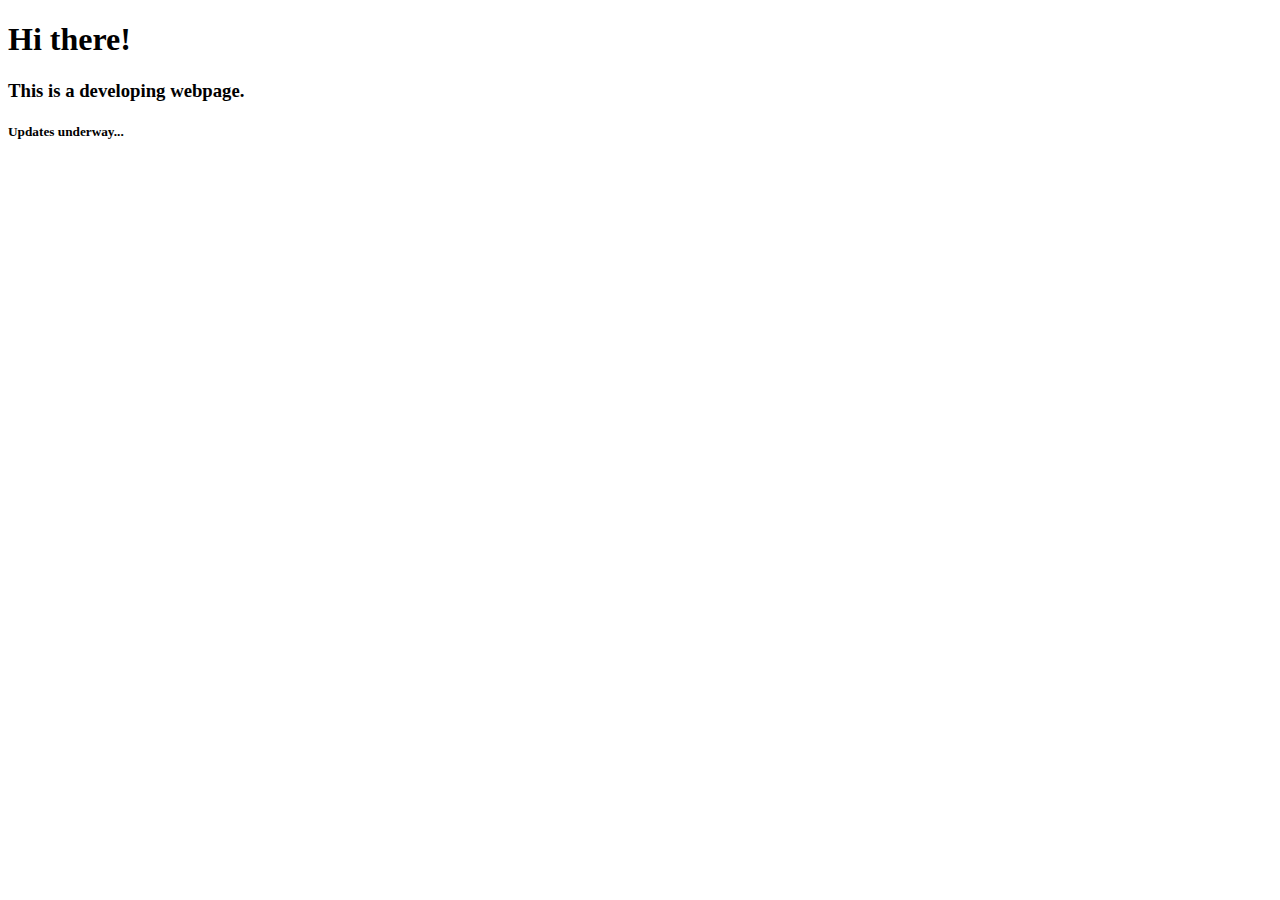
==== index.html @ 64f4219c "Initial commit" ====
<!DOCTYPE html>
<html lang="en">
<head>
    <meta charset="UTF-8">
    <meta name="viewport" content="width=device-width, initial-scale=1.0">
    <title>Dumpala Sai Kiran | Portfolio</title>
</head>
<body>
    <h1>Hi there!</h1>
    <h3>This is a developing webpage.</h3>
    <h5>Updates underway...</h5>
</body>
</html>
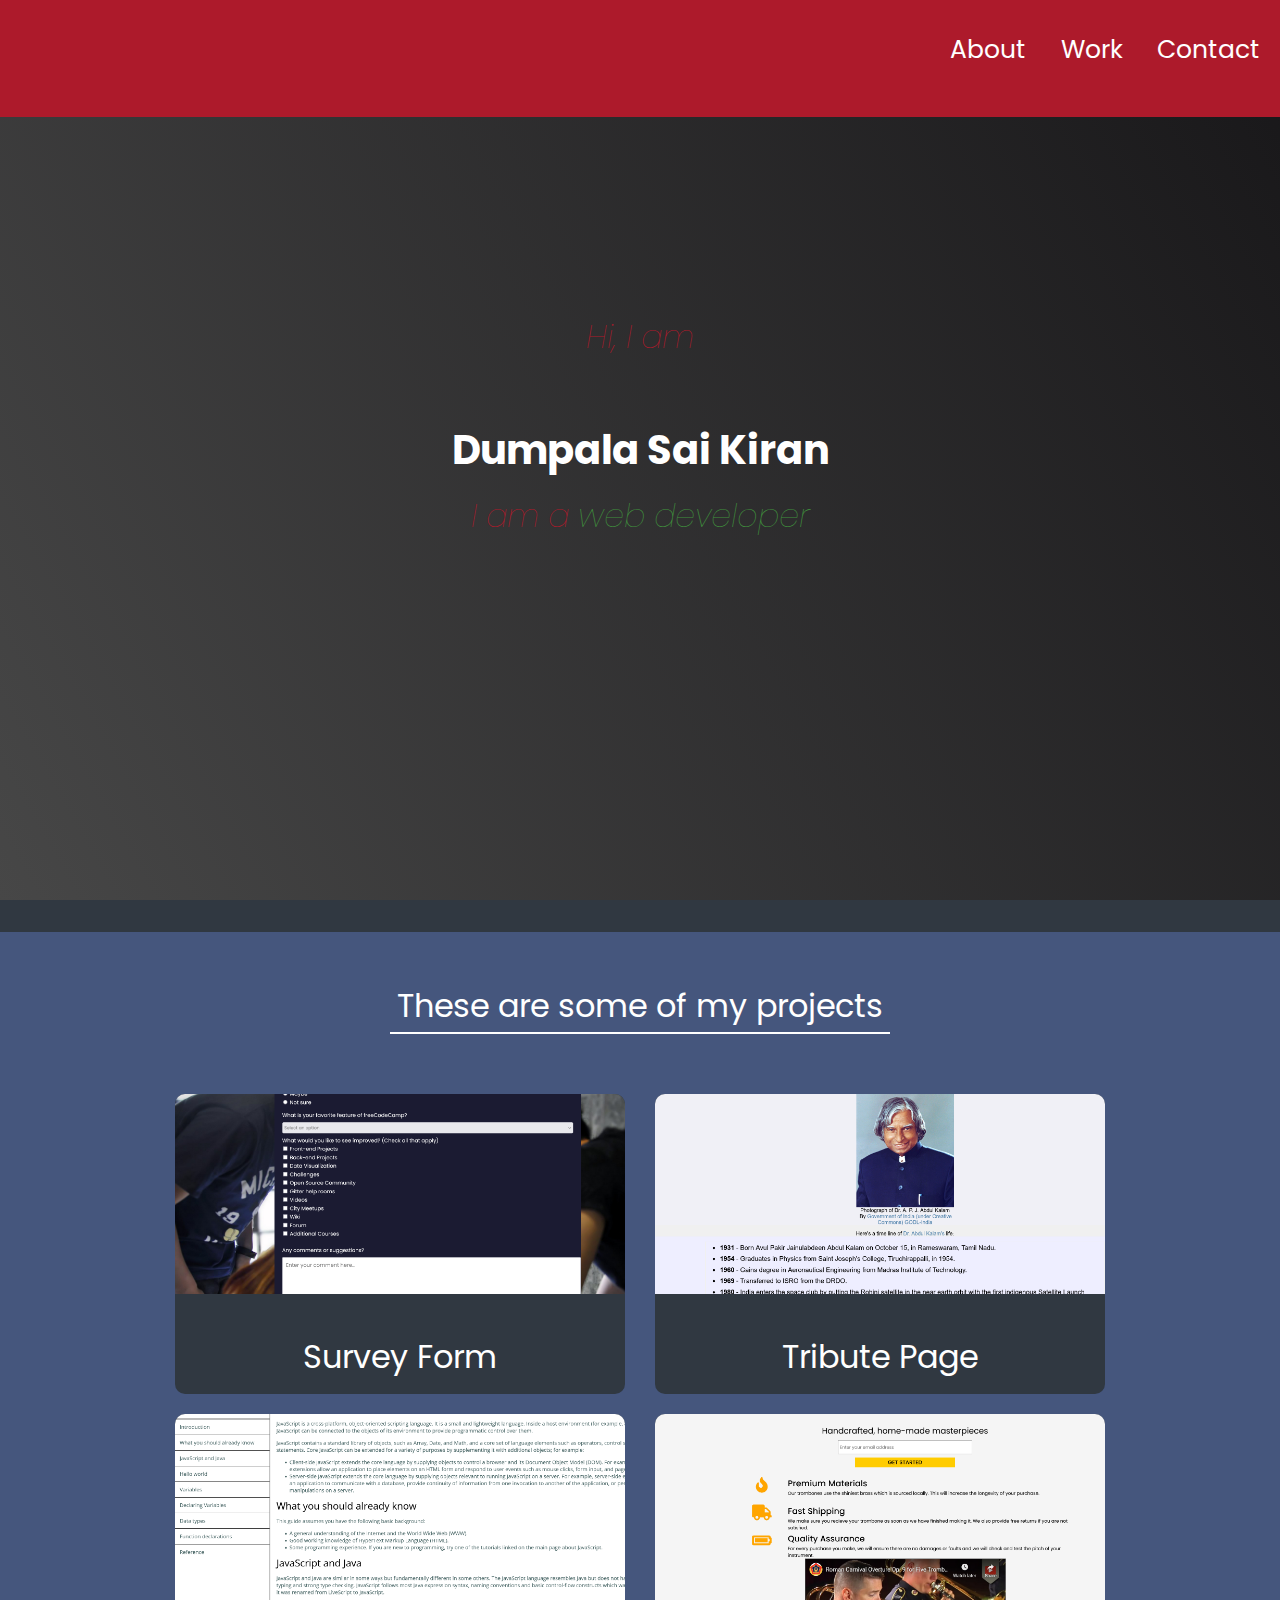
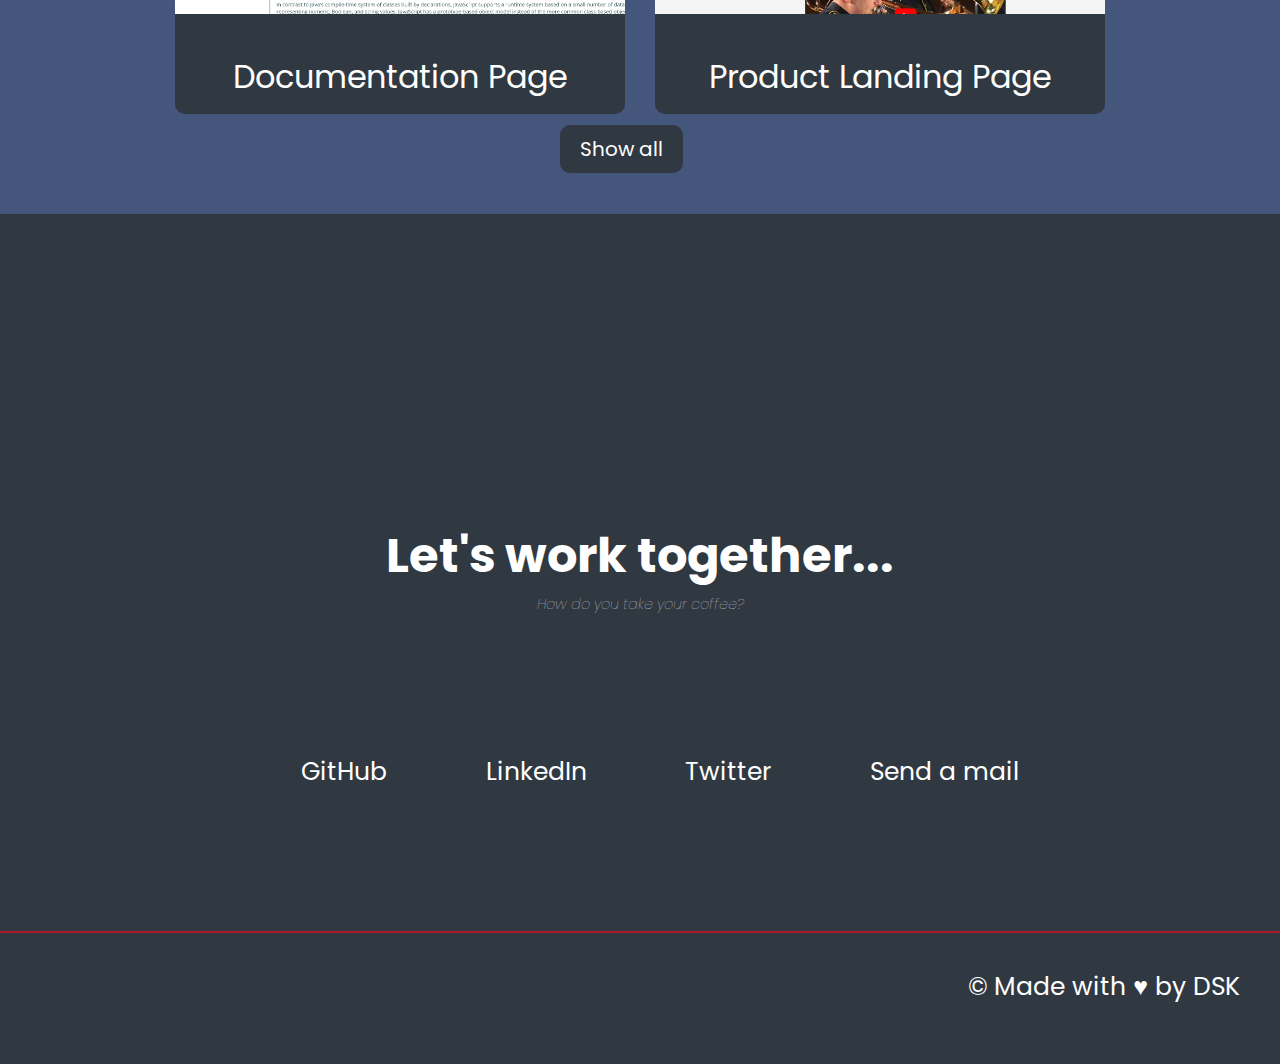
==== commit 7f28204b: "Initial Page" ====
--- a/index.html
+++ b/index.html
@@ -1,13 +1,117 @@
-<!DOCTYPE html>
-<html lang="en">
-<head>
-    <meta charset="UTF-8">
-    <meta name="viewport" content="width=device-width, initial-scale=1.0">
-    <title>Dumpala Sai Kiran | Portfolio</title>
-</head>
-<body>
-    <h1>Hi there!</h1>
-    <h3>This is a developing webpage.</h3>
-    <h5>Updates underway...</h5>
-</body>
+<!DOCTYPE html>
+<html lang="en">
+
+<head>
+    <title>Personal Portfolio</title>
+    <meta charset="UTF-8">
+    <meta name="viewport" content="width=device-width; initial-scale=1.0">
+    <link rel="stylesheet" href="./styles.css">
+    <link rel="preconnect" href="https://fonts.googleapis.com">
+    <link rel="preconnect" href="https://fonts.gstatic.com" crossorigin>
+    <link
+        href="https://fonts.googleapis.com/css2?family=Poppins:ital,wght@0,300;0,400;0,500;0,600;0,700;1,300;1,400;1,500&display=swap"
+        rel="stylesheet">
+    <link rel="stylesheet" href="https://use.fontawesome.com/releases/v5.8.2/css/all.css"
+        integrity="sha384-oS3vJWv+0UjzBfQzYUhtDYW+Pj2yciDJxpsK1OYPAYjqT085Qq/1cq5FLXAZQ7Ay" crossorigin="anonymous" />
+</head>
+
+<body>
+    <div id="container">
+
+        <!-- navbar -->
+        <header id="header">
+            <navbar id="navbar">
+                <div id="hamburger">
+                    <span class="bar"></span>
+                    <span class="bar"></span>
+                    <span class="bar"></span>
+                </div>
+                
+                <ul>
+                    <li><a href="#welcome-section">About</a></li>
+                    <li><a href="#projects">Work</a></li>
+                    <li><a href="#contact">Contact</a></li>
+                </ul>
+            </navbar>
+
+            <!-- <div id="hamburger">
+                <span class="bar"></span>
+                <span class="bar"></span>
+                <span class="bar"></span>
+            </div> -->
+        </header>
+
+        <!-- welcome starts -->
+        <div id="welcome-section">
+            <p>Hi, I am</p>
+            <h1>Dumpala Sai Kiran</h1>
+            <p>I am a <span id="role">web developer</span></p>
+        </div>
+
+        <!-- projects -->
+        <div id="projects">
+            <p class="projects-heading">These are some of my projects</p>
+            <div class="underline"></div>
+
+            <div id="projects-grid">
+                <div class="project-tile"><a href="" target="_blank">
+                        <img src="./assets/Survey-Form.png" alt="Survey Form">
+                        <p class="project-description">Survey Form</p>
+                    </a>
+                </div>
+
+                <div class="project-tile"><a href="" target="_blank">
+                        <img src="./assets/Tribute-Page.png" alt="Tribute Page">
+                        <p class="project-description">Tribute Page</p>
+                    </a></div>
+
+                <div class="project-tile"><a href="" target="_blank">
+                        <img src="./assets/Documentation-Page.png" alt="Technical Documentation Page">
+                        <p class="project-description">Documentation Page</p>
+                    </a></div>
+
+                <div class="project-tile"><a href="" target="_blank">
+                        <img src="./assets/Product-Page.png" alt="Product Landing Page">
+                        <p class="project-description">Product Landing Page</p>
+                    </a></div>
+            </div>
+
+            <a href="https://github.com/dsaikiran01/" class="show-all" target="_blank">Show all <i class="fas fa-arrow-right"></i></a>
+        </div>
+
+        <!-- contact -->
+        <div id="contact">
+            <div id="profiles">
+                <h1>Let's work together...</h1>
+                <p>How do you take your coffee?</p>
+            </div>
+            <div id="profile-links">
+                <ul>
+                    <li><a href="https://github.com/dsaikiran01/" target="_blank" id="profile-link">
+                            <i class="fab fa-github"></i> GitHub
+                        </a></li>
+                    <li><a href="https://www.linkedin.com/in/dumpalasaikiran/" target="_blank" id="profile-link">
+                            <i class="fab fa-linkedin"></i> LinkedIn
+                        </a></li>
+                    <li><a href="https://x.com/hi__dev__" target="_blank" id="profile-link">
+                            <i class="fab fa-twitter"></i> Twitter
+                        </a></li>
+                    <li><a href="mailto:dsaikiran559@gmail.com" target="_blank" id="profile-link">
+                            <i class="fas fa-at"></i> Send a mail
+                        </a></li>
+                    <!-- <li><a href="tel: #" target="_blank" id="profile-link">
+                            <i class="fas fa-mobile-alt"></i> Call me -->
+                        </a></li>
+                </ul>
+            </div>
+            <div id="gap"></div>
+            <div id="copyright">
+                <p>© Made with &#x2665; by DSK</p>
+            </div>
+        </div>
+
+    </div>
+    <script src="./script.js"></script>
+</body>
+
 </html>--- a/styles.css
+++ b/styles.css
@@ -0,0 +1,322 @@
+:root {
+  --main-red: #AD1A2B;
+  --main-text: #FFFFFF;
+  --main-gray: #303841;
+}
+
+* {
+  font-family: Poppins, "sans-serif";
+  box-sizing: border-box;
+}
+
+#header {
+  position: fixed;
+}
+
+html {
+    background-color: var(--main-gray);
+}
+
+body {
+  margin: 0;
+  padding: 0;
+}
+
+a {
+  text-decoration: none;
+  color: black;
+}
+
+li {
+  list-style: none;
+}
+
+/* navbar */
+
+#navbar {
+  position: fixed;
+  width: 100%;
+  height: 13vh;
+  display: flex;
+  justify-content: flex-end;
+  background-color: var(--main-red);
+  z-index: 9;
+}
+
+#navbar ul {
+  display: flex;
+  justify-content: space-between;
+  width: 350px;
+  font-size: 30px;
+  margin-right: 20px;
+  margin-top: 25px;
+}
+
+#navbar li a {
+  color: var(--main-text);
+  font-size: 25px;
+  border-radius: 10px;
+}
+
+#navbar li a:hover {
+  background: linear-gradient(red, rgb(246, 89, 89));
+}
+
+#hamburger {
+    display: none;
+    float: right;
+}
+
+.bar {
+    display: block;
+    width: 40px;
+    height: 5px;
+    margin: 5px auto;
+    -webkit-transition: all 0.3s ease-in-out;
+    transition: all 0.3s ease-in-out;
+    background-color: red; /*var(--hamburger-bars-bg-color);*/
+    border-radius: 10px;
+}
+
+@media (max-width: 700px) {
+    /* newly added */
+
+    #navbar {
+        width: 100%;
+        height: fit-content;
+        display: flex;
+        flex-direction: column-reverse;
+        background-color: red;
+    }
+
+    #navbar ul {
+        /* display: none; */
+        flex-direction: column;
+        margin: 0;
+        padding: 0;
+    }
+
+    .display {
+        display: block;
+    }
+
+    #navbar ul li a {
+        width: 100%;
+        height: 50px;
+        text-align: center;
+        font-size: 30px;
+        font-weight: 400;
+        border-radius: unset;
+    }
+
+    #hamburger {
+        display: block;
+        width: fit-content;
+        position: absolute;
+        top: 9vh;
+        right: 10px;
+    }
+
+    #hamburger:hover .bar {
+        background-color: darkorange;
+    }
+
+    /* newly added ends */
+}
+
+/* welcome section */
+
+#welcome-section {
+  height: 100vh;
+  text-align: center;
+  display: flex;
+  flex-direction: column;
+  justify-content: center;
+  /* margin-bottom: -35px; */
+  color: var(--main-text);
+  background: linear-gradient(60deg, #474747 0%, #181719 100%);
+}
+
+#welcome-section h1 {
+  font-size: 2.5rem;
+}
+
+#welcome-section p {
+  color: var(--main-red);
+  font-size: 2rem;
+  margin-top: -15px;
+  font-style: italic;
+  font-weight: 100;
+}
+
+#role {
+    color: #40923D
+}
+
+/* projects */
+
+#projects {
+  height: auto;
+  background-color: #45567D;
+  padding-bottom: 50px;
+}
+
+
+.projects-heading {
+  font-size: 2rem;
+  text-align: center;
+  color: var(--main-text);
+  padding-top: 50px;
+}
+
+.underline {
+  height: 2px;
+  width: 500px;
+  background-color: var(--main-text);
+  margin: auto;
+  margin-top: -30px;
+  margin-bottom: 50px;
+}
+
+#projects-grid {
+  width: 90%;
+  margin: auto;
+  margin-bottom: 10px;
+  display: flex;
+  flex-direction: row;
+  justify-content: center;
+  align-items: center;
+  flex-wrap: wrap;
+  column-gap: 10px;
+}
+
+.project-tile {
+  min-width: 200px;
+  min-height: 150px;
+  width: 450px;
+  height: 300px;
+  margin: 10px;
+  overflow: hidden;
+  display: flex;
+  flex-direction: column;
+  border-radius: 10px;
+  background-color: var(--main-gray);
+}
+
+.project-tile:hover {
+  transform: translateX(-8px);
+  transition: transform 1.1s ease-out;
+  width: 460px;
+  height: 305px;
+}
+
+
+.project-tile img {
+  width: 500px;
+  height: 200px;
+  object-fit: cover;
+}
+
+.project-description {
+  font-size: 2rem;
+  text-align: center;
+  background-color: var(--main-gray);
+  color: var(--main-text);
+}
+
+.show-all {
+  background-color: var(--main-gray);
+  color: var(--main-text);
+  font-size: 20px;
+  padding: 10px 20px;
+  margin-left: calc(50% - 80px);
+  /* margin-bottom: 20px; */
+  border: 0;
+  align-items: center;
+  border-radius: 10px;
+}
+
+.show-all:hover {
+  background-color: rgb(246, 232, 232);
+  color: black;
+}
+
+@media (max-width: 500px) {
+  #projects {
+    height: 210vh;
+  }
+}
+
+/* contact section */
+
+#contact {
+  height: 90vh;
+  color: var(--main-text);
+  background-color: var(--main-gray);
+}
+
+#profiles {
+  height: 85%;
+  display: flex;
+  flex-direction: column;
+  justify-content: center;
+}
+
+#profiles h1,
+#profiles p {
+  text-align: center;
+}
+
+#profiles h1 {
+  font-size: 3rem;
+}
+
+#profiles p {
+  font-size: 0.9rem;
+  font-style: italic;
+  font-weight: 100;
+  margin-top: -30px;
+  color: #DCDCDC;
+}
+
+#profile-links {
+  text-align: center;
+  margin-top: -150px;
+  justify-content: center;
+}
+
+#profile-links ul {
+  display: flex;
+  justify-content: center;
+  gap: 10%;
+  flex-wrap: wrap;
+  font-size: 25px;
+  width: 80%;
+  height: 20%;
+  margin: 0px auto 60px auto;
+}
+
+#profile-link {
+  color: var(--main-text);
+  border-radius: 5px;
+}
+
+#profile-link:hover {
+  background: white;
+  color: var(--main-gray);
+}
+
+#gap {
+  width: 100%;
+  height: 2px;
+  margin-top: 140px;
+  background-color: var(--main-red);
+}
+
+#copyright {
+  float: right;
+  height: 15%;
+  font-size: 25px;
+  margin-top: 10px;
+  margin-right: 40px;
+}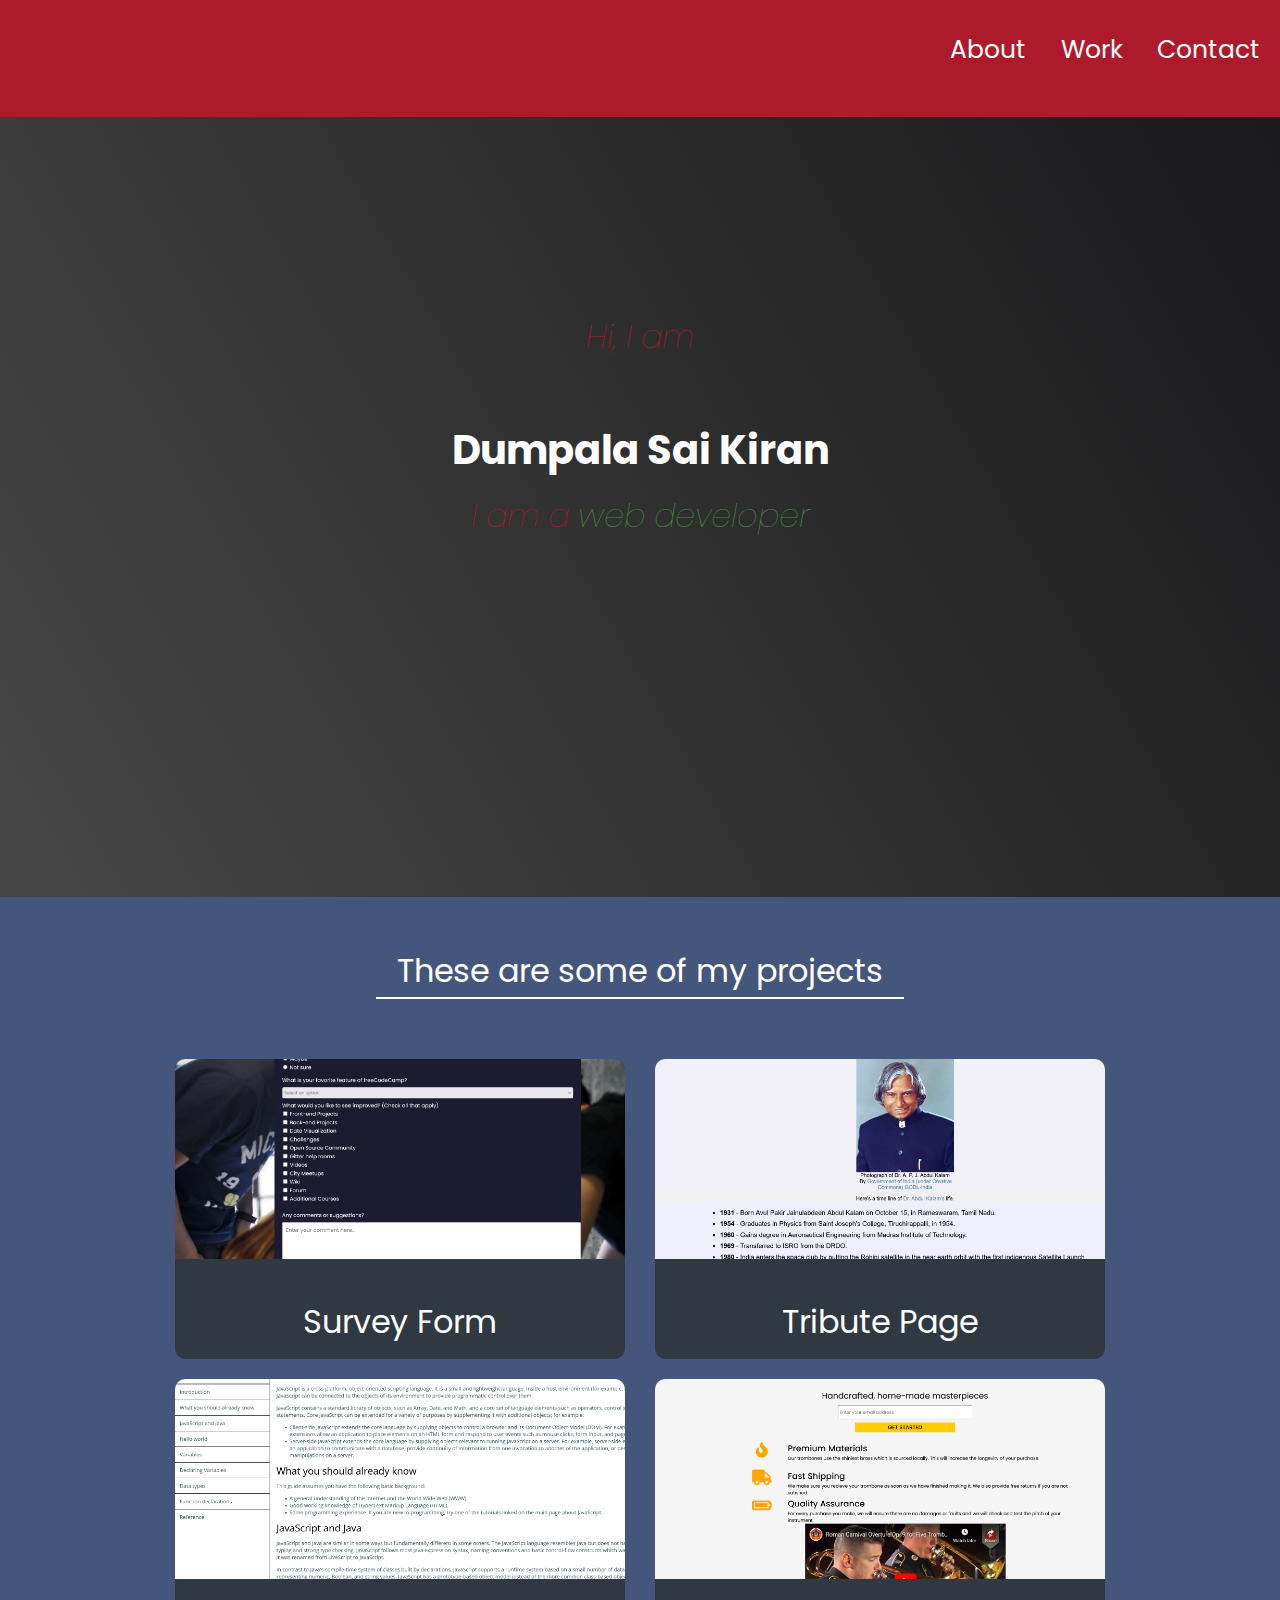
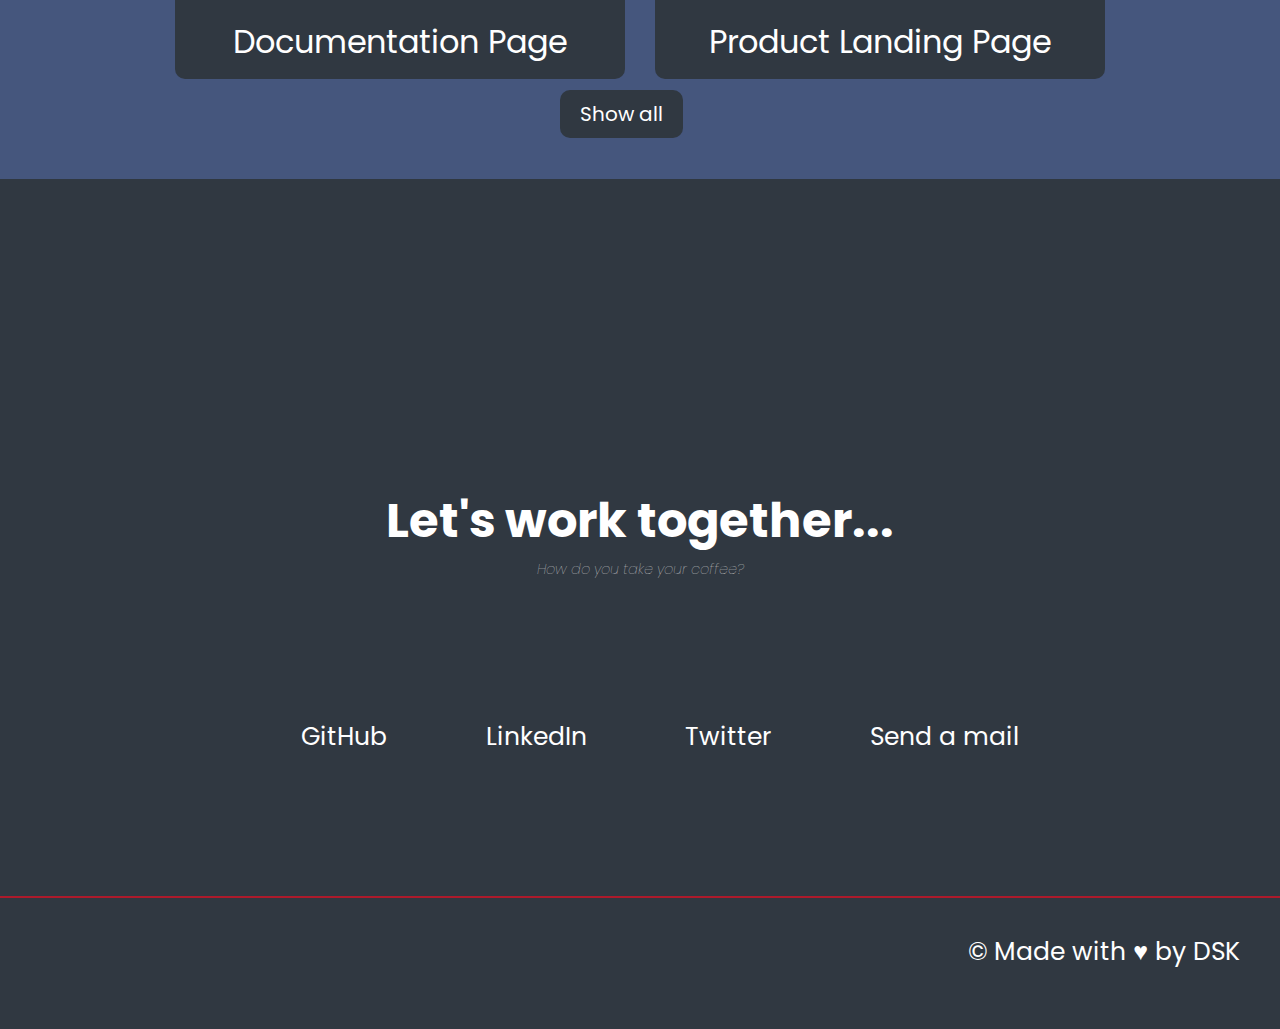
==== commit c524a19a: "added new branch" ====
--- a/index.html
+++ b/index.html
@@ -2,7 +2,7 @@
 <html lang="en">
 
 <head>
-    <title>Personal Portfolio</title>
+    <title>Dumpala Sai Kiran | Portfolio</title>
     <meta charset="UTF-8">
     <meta name="viewport" content="width=device-width; initial-scale=1.0">
     <link rel="stylesheet" href="./styles.css">
@@ -26,22 +26,16 @@
                     <span class="bar"></span>
                     <span class="bar"></span>
                 </div>
-                
-                <ul>
-                    <li><a href="#welcome-section">About</a></li>
-                    <li><a href="#projects">Work</a></li>
-                    <li><a href="#contact">Contact</a></li>
+
+                <ul id="nav-menu">
+                    <li><a class="nav-link" href="#welcome-section">About</a></li>
+                    <li><a class="nav-link" href="#projects">Work</a></li>
+                    <li><a class="nav-link" href="#contact">Contact</a></li>
                 </ul>
             </navbar>
-
-            <!-- <div id="hamburger">
-                <span class="bar"></span>
-                <span class="bar"></span>
-                <span class="bar"></span>
-            </div> -->
         </header>
 
-        <!-- welcome starts -->
+        <!-- welcome -->
         <div id="welcome-section">
             <p>Hi, I am</p>
             <h1>Dumpala Sai Kiran</h1>
@@ -54,29 +48,30 @@
             <div class="underline"></div>
 
             <div id="projects-grid">
-                <div class="project-tile"><a href="" target="_blank">
+                <div class="project-tile"><a href="./projects/Survey-Form/">
                         <img src="./assets/Survey-Form.png" alt="Survey Form">
                         <p class="project-description">Survey Form</p>
                     </a>
                 </div>
 
-                <div class="project-tile"><a href="" target="_blank">
+                <div class="project-tile"><a href="./projects/Tribute-Page/">
                         <img src="./assets/Tribute-Page.png" alt="Tribute Page">
                         <p class="project-description">Tribute Page</p>
                     </a></div>
 
-                <div class="project-tile"><a href="" target="_blank">
+                <div class="project-tile"><a href="./projects/Technical-Documentation-Page/">
                         <img src="./assets/Documentation-Page.png" alt="Technical Documentation Page">
                         <p class="project-description">Documentation Page</p>
                     </a></div>
 
-                <div class="project-tile"><a href="" target="_blank">
+                <div class="project-tile"><a href="./projects/Product-Landing-Page/">
                         <img src="./assets/Product-Page.png" alt="Product Landing Page">
                         <p class="project-description">Product Landing Page</p>
                     </a></div>
             </div>
 
-            <a href="https://github.com/dsaikiran01/" class="show-all" target="_blank">Show all <i class="fas fa-arrow-right"></i></a>
+            <a href="https://github.com/dsaikiran01/" class="show-all" target="_blank">Show all <i
+                    class="fas fa-arrow-right"></i></a>
         </div>
 
         <!-- contact -->
@@ -101,16 +96,17 @@
                         </a></li>
                     <!-- <li><a href="tel: #" target="_blank" id="profile-link">
                             <i class="fas fa-mobile-alt"></i> Call me -->
-                        </a></li>
+                    </a></li>
                 </ul>
             </div>
             <div id="gap"></div>
             <div id="copyright">
-                <p>© Made with &#x2665; by DSK</p>
+                <p>&#169; Made with &#x2665; by DSK</p>
             </div>
         </div>
 
     </div>
+
     <script src="./script.js"></script>
 </body>
 
--- a/styles.css
+++ b/styles.css
@@ -14,7 +14,8 @@
 }
 
 html {
-    background-color: var(--main-gray);
+  min-width: 300px;
+  background-color: var(--main-gray);
 }
 
 body {
@@ -43,7 +44,7 @@
   z-index: 9;
 }
 
-#navbar ul {
+#nav-menu {
   display: flex;
   justify-content: space-between;
   width: 350px;
@@ -52,76 +53,74 @@
   margin-top: 25px;
 }
 
-#navbar li a {
+#nav-menu li a {
   color: var(--main-text);
   font-size: 25px;
   border-radius: 10px;
 }
 
-#navbar li a:hover {
+#nav-menu li a:hover {
   background: linear-gradient(red, rgb(246, 89, 89));
 }
 
 #hamburger {
+  display: none;
+  float: right;
+}
+
+.bar {
+  display: block;
+  width: 40px;
+  height: 5px;
+  margin: 5px auto;
+  -webkit-transition: all 0.3s ease-in-out;
+  transition: all 0.3s ease-in-out;
+  background-color: #1AAD9C;
+  border-radius: 10px;
+}
+
+@media (max-width: 700px) {
+  #navbar {
+    width: 100%;
+    height: fit-content;
+    display: flex;
+    flex-direction: column-reverse;
+    background-color: var(--main-red);
+  }
+
+  #nav-menu {
     display: none;
-    float: right;
-}
-
-.bar {
+  }
+
+  #nav-menu li {
+    height: 50px;
+    margin-left: 2em;
+  }
+
+  #nav-menu.display {
     display: block;
-    width: 40px;
-    height: 5px;
-    margin: 5px auto;
-    -webkit-transition: all 0.3s ease-in-out;
-    transition: all 0.3s ease-in-out;
-    background-color: red; /*var(--hamburger-bars-bg-color);*/
-    border-radius: 10px;
-}
-
-@media (max-width: 700px) {
-    /* newly added */
-
-    #navbar {
-        width: 100%;
-        height: fit-content;
-        display: flex;
-        flex-direction: column-reverse;
-        background-color: red;
-    }
-
-    #navbar ul {
-        /* display: none; */
-        flex-direction: column;
-        margin: 0;
-        padding: 0;
-    }
-
-    .display {
-        display: block;
-    }
-
-    #navbar ul li a {
-        width: 100%;
-        height: 50px;
-        text-align: center;
-        font-size: 30px;
-        font-weight: 400;
-        border-radius: unset;
-    }
-
-    #hamburger {
-        display: block;
-        width: fit-content;
-        position: absolute;
-        top: 9vh;
-        right: 10px;
-    }
-
-    #hamburger:hover .bar {
-        background-color: darkorange;
-    }
-
-    /* newly added ends */
+  }
+
+  #nav-menu li a {
+    width: 100%;
+    height: 50px;
+    text-align: center;
+    font-size: 30px;
+    font-weight: 400;
+    /* border-radius: unset; */
+  }
+
+  #hamburger {
+    display: block;
+    width: fit-content;
+    position: absolute;
+    top: 5vh;
+    right: 5vw;
+  }
+
+  #hamburger:hover .bar {
+    background-color: #9cf6e9;
+  }
 }
 
 /* welcome section */
@@ -132,7 +131,7 @@
   display: flex;
   flex-direction: column;
   justify-content: center;
-  /* margin-bottom: -35px; */
+  margin-bottom: -35px;
   color: var(--main-text);
   background: linear-gradient(60deg, #474747 0%, #181719 100%);
 }
@@ -150,7 +149,7 @@
 }
 
 #role {
-    color: #40923D
+  color: #40923D
 }
 
 /* projects */
@@ -171,7 +170,7 @@
 
 .underline {
   height: 2px;
-  width: 500px;
+  width: 33em;
   background-color: var(--main-text);
   margin: auto;
   margin-top: -30px;
@@ -204,8 +203,8 @@
 }
 
 .project-tile:hover {
-  transform: translateX(-8px);
-  transition: transform 1.1s ease-out;
+  transform: translate3d(10px);
+  transition: transform 0.5s ease-out;
   width: 460px;
   height: 305px;
 }
@@ -230,7 +229,7 @@
   font-size: 20px;
   padding: 10px 20px;
   margin-left: calc(50% - 80px);
-  /* margin-bottom: 20px; */
+  margin-bottom: 20px;
   border: 0;
   align-items: center;
   border-radius: 10px;
@@ -244,6 +243,13 @@
 @media (max-width: 500px) {
   #projects {
     height: 210vh;
+  }
+
+  #header,
+  #welcome-section,
+  #projects,
+  #contact {
+    width: 100vw;
   }
 }
 
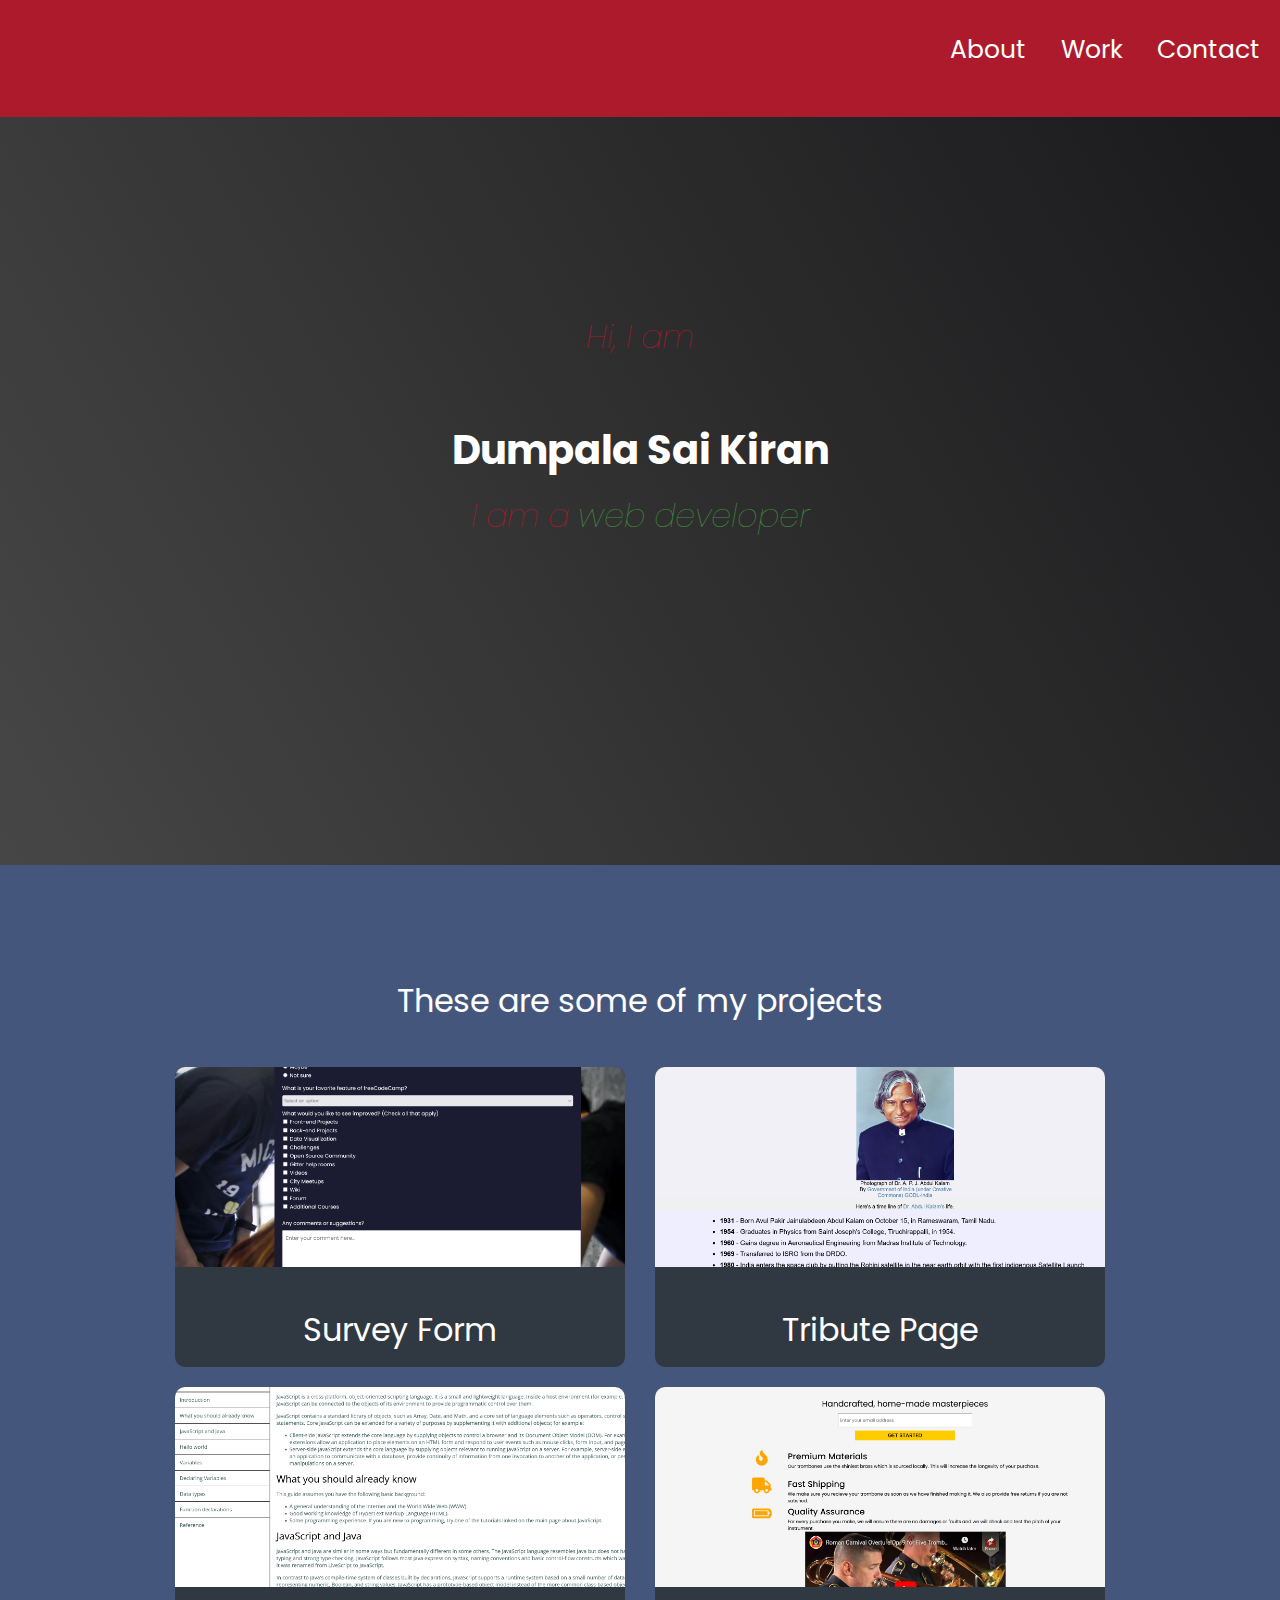
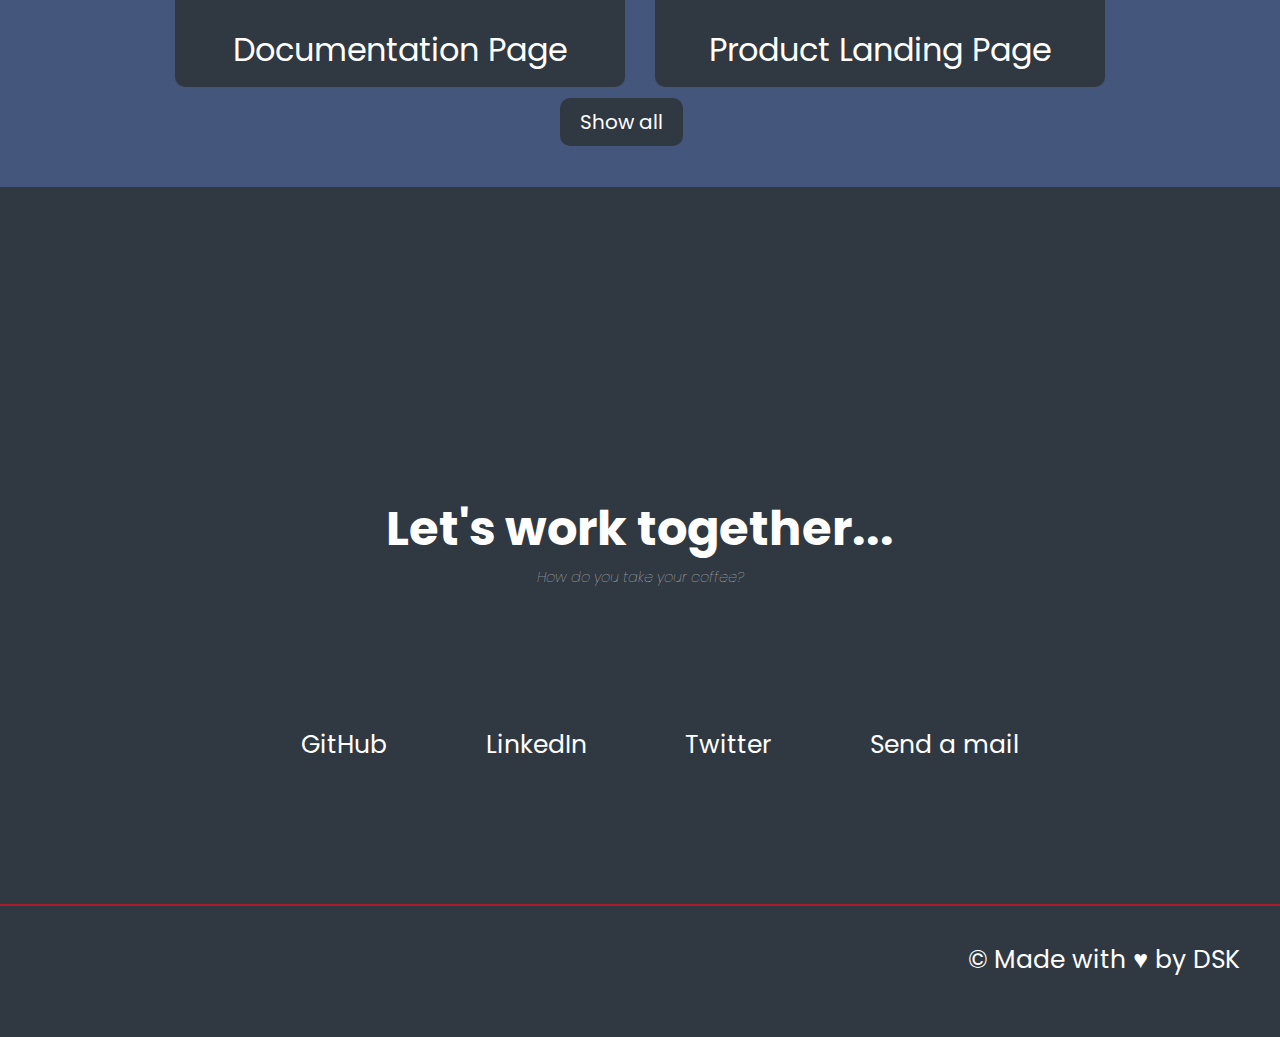
==== commit 09edecb6: "fixed hamburger issue" ====
--- a/index.html
+++ b/index.html
@@ -5,7 +5,8 @@
     <title>Dumpala Sai Kiran | Portfolio</title>
     <meta charset="UTF-8">
     <meta name="viewport" content="width=device-width; initial-scale=1.0">
-    <link rel="stylesheet" href="./styles.css">
+    <meta name="keywords" content="Dumpala Sai Kiran, D Sai Kiran, Sai Kiran, DSK, Portfolio, Software Developer, Software, Developer, Web Developer, JNTU, JNTUH, JNTR, JNTU Rajanna Sircilla, JNTU Sircilla, Student">
+    <meta name="description" content="Software Developer Portfolio of Dumpala Sai Kiran">
     <link rel="preconnect" href="https://fonts.googleapis.com">
     <link rel="preconnect" href="https://fonts.gstatic.com" crossorigin>
     <link
@@ -13,6 +14,7 @@
         rel="stylesheet">
     <link rel="stylesheet" href="https://use.fontawesome.com/releases/v5.8.2/css/all.css"
         integrity="sha384-oS3vJWv+0UjzBfQzYUhtDYW+Pj2yciDJxpsK1OYPAYjqT085Qq/1cq5FLXAZQ7Ay" crossorigin="anonymous" />
+    <link rel="stylesheet" href="./styles.css">
 </head>
 
 <body>
@@ -45,7 +47,7 @@
         <!-- projects -->
         <div id="projects">
             <p class="projects-heading">These are some of my projects</p>
-            <div class="underline"></div>
+            <!-- <div class="underline"></div> -->
 
             <div id="projects-grid">
                 <div class="project-tile"><a href="./projects/Survey-Form/">
@@ -100,13 +102,12 @@
                 </ul>
             </div>
             <div id="gap"></div>
-            <div id="copyright">
+            <footer id="copyright">
                 <p>&#169; Made with &#x2665; by DSK</p>
-            </div>
+            </footer>
         </div>
 
     </div>
-
     <script src="./script.js"></script>
 </body>
 
--- a/styles.css
+++ b/styles.css
@@ -79,7 +79,7 @@
   border-radius: 10px;
 }
 
-@media (max-width: 700px) {
+@media (max-width: 650px) {
   #navbar {
     width: 100%;
     height: fit-content;
@@ -157,6 +157,7 @@
 #projects {
   height: auto;
   background-color: #45567D;
+  padding-top: 30px;
   padding-bottom: 50px;
 }
 
@@ -168,14 +169,14 @@
   padding-top: 50px;
 }
 
-.underline {
+/* .underline {
   height: 2px;
-  width: 33em;
+  width: 200px;
   background-color: var(--main-text);
   margin: auto;
   margin-top: -30px;
   margin-bottom: 50px;
-}
+} */
 
 #projects-grid {
   width: 90%;
